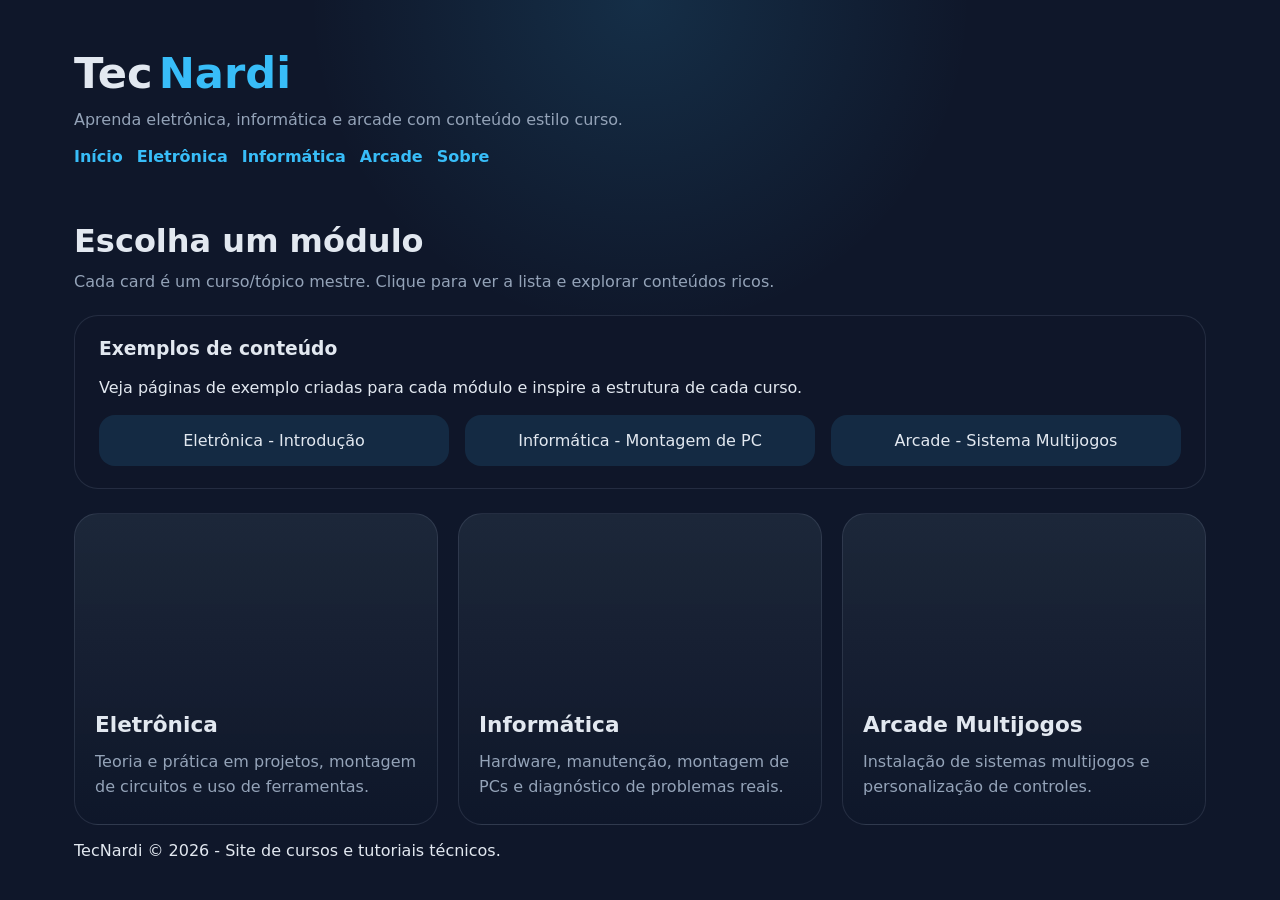
==== index.html @ a3ca3b81 "Adjust homepage filename for GitHub Pages" ====
<!DOCTYPE html>
<html lang="pt-BR">
<head>
  <meta charset="UTF-8">
  <meta name="viewport" content="width=device-width, initial-scale=1.0">
  <title>TecNardi - Curso e Tutoriais</title>
  <link rel="stylesheet" href="styles.css">
</head>
<body>
  <div class="page-shell">
    <header class="site-header">
      <div class="brand">
        <span class="brand-label">Tec</span><span class="brand-highlight">Nardi</span>
      </div>
      <p class="site-tagline">Aprenda eletrônica, informática e arcade com conteúdo estilo curso.</p>
      <nav class="top-nav" aria-label="Navegação principal">
        <a href="index.html">Início</a>
        <a href="pages/eletronica.html">Eletrônica</a>
        <a href="pages/informatica.html">Informática</a>
        <a href="pages/arcade.html">Arcade</a>
        <a href="pages/about.html">Sobre</a>
      </nav>
    </header>

    <main>
      <section class="hero">
        <h2>Escolha um módulo</h2>
        <p>Cada card é um curso/tópico mestre. Clique para ver a lista e explorar conteúdos ricos.</p>
      </section>

      <section class="example-links">
        <h3>Exemplos de conteúdo</h3>
        <p>Veja páginas de exemplo criadas para cada módulo e inspire a estrutura de cada curso.</p>
        <div class="link-grid">
          <a class="example-card" href="pages/eletronica-introducao.html">Eletrônica - Introdução</a>
          <a class="example-card" href="pages/informatica-montagem.html">Informática - Montagem de PC</a>
          <a class="example-card" href="pages/arcade-sistema.html">Arcade - Sistema Multijogos</a>
        </div>
      </section>

      <section class="card-grid" aria-label="Catálogo de módulos">
        <article class="card" data-module="eletronica">
          <div class="card-image card-electronica"></div>
          <div class="card-body">
            <h3>Eletrônica</h3>
            <p>Teoria e prática em projetos, montagem de circuitos e uso de ferramentas.</p>
          </div>
        </article>

        <article class="card" data-module="informatica">
          <div class="card-image card-informatica"></div>
          <div class="card-body">
            <h3>Informática</h3>
            <p>Hardware, manutenção, montagem de PCs e diagnóstico de problemas reais.</p>
          </div>
        </article>

        <article class="card" data-module="arcade">
          <div class="card-image card-arcade"></div>
          <div class="card-body">
            <h3>Arcade Multijogos</h3>
            <p>Instalação de sistemas multijogos e personalização de controles.</p>
          </div>
        </article>
      </section>

      <section class="module-panel hidden" id="modulePanel" aria-live="polite">
        <div class="module-header">
          <div>
            <p class="module-label">Módulo selecionado</p>
            <h2 id="moduleTitle"></h2>
            <p id="moduleDescription"></p>
          </div>
          <div class="module-actions">
            <a class="button button-secondary hidden" id="modulePageLink" href="#">Ver módulo completo</a>
            <button class="button button-secondary" id="closeModule">Fechar</button>
          </div>
        </div>

        <div class="module-content">
          <aside class="content-list">
            <h3>Conteúdos do módulo</h3>
            <ul id="contentItems"></ul>
          </aside>

          <article class="content-preview" id="contentPreview">
            <h3>Selecione um conteúdo</h3>
            <p>Os itens podem ser vídeo-aulas, tutoriais, galerias, links e textos completos.</p>
          </article>
        </div>
      </section>
    </main>

    <footer class="site-footer">
      <p>TecNardi &copy; 2026 - Site de cursos e tutoriais técnicos.</p>
    </footer>
  </div>
  <script src="script.js"></script>
</body>
</html>
---- styles.css ----
:root {
  --bg: #0f172a;
  --surface: #111827;
  --surface-alt: #1f2937;
  --text: #e2e8f0;
  --muted: #94a3b8;
  --accent: #38bdf8;
  --accent-dark: #0284c7;
  --border: rgba(148,163,184,.16);
}

* {
  box-sizing: border-box;
}

body {
  margin: 0;
  min-height: 100vh;
  font-family: Inter, system-ui, sans-serif;
  color: var(--text);
  background: radial-gradient(circle at top, rgba(56,189,248,.14), transparent 30%), var(--bg);
}

.page-shell {
  max-width: 1180px;
  margin: 0 auto;
  padding: 24px;
}

.site-header {
  padding: 24px 0 16px;
}

.brand {
  display: inline-flex;
  align-items: baseline;
  gap: 6px;
  font-size: 2.7rem;
  font-weight: 700;
}

.brand-label {
  color: var(--text);
}

.brand-highlight {
  color: var(--accent);
}

.site-tagline {
  margin: 12px 0 0;
  color: var(--muted);
  max-width: 760px;
}

.top-nav {
  display: flex;
  flex-wrap: wrap;
  gap: 14px;
  margin: 18px 0 0;
}

.top-nav a {
  color: var(--accent);
  text-decoration: none;
  font-weight: 600;
  transition: color .2s ease;
}

.top-nav a:hover {
  color: var(--text);
}

.hero {
  margin: 40px 0 24px;
}

.hero h2 {
  margin: 0;
  font-size: clamp(2rem, 2.4vw, 2.8rem);
}

.hero p {
  margin: 12px 0 0;
  color: var(--muted);
  max-width: 760px;
}

.card-grid {
  display: grid;
  grid-template-columns: repeat(auto-fit, minmax(260px, 1fr));
  gap: 20px;
}

.card {
  background: linear-gradient(180deg, rgba(30,41,59,.9), rgba(15,23,42,.95));
  border: 1px solid var(--border);
  border-radius: 24px;
  overflow: hidden;
  cursor: pointer;
  transition: transform .28s ease, border-color .28s ease, box-shadow .28s ease;
}

.card:hover {
  transform: translateY(-4px);
  border-color: rgba(56,189,248,.4);
  box-shadow: 0 18px 40px rgba(0,0,0,.22);
}

.card-image {
  height: 180px;
  background-size: cover;
  background-position: center;
}

.card-electronica {
  background-image: url('https://images.unsplash.com/photo-1518770660439-4636190af475?auto=format&fit=crop&w=1200&q=80');
}

.card-informatica {
  background-image: url('https://images.unsplash.com/photo-1515879218367-8466d910aaa4?auto=format&fit=crop&w=1200&q=80');
}

.card-arcade {
  background-image: url('https://images.unsplash.com/photo-1500530855697-b586d89ba3ee?auto=format&fit=crop&w=1200&q=80');
}

.card-body {
  padding: 18px 20px 24px;
}

.card-body h3 {
  margin: 0 0 12px;
  font-size: 1.35rem;
}

.card-body p {
  margin: 0;
  color: var(--muted);
  line-height: 1.6;
}

.module-panel {
  margin-top: 36px;
  background: var(--surface);
  border: 1px solid var(--border);
  border-radius: 24px;
  padding: 24px;
}

.module-header {
  display: flex;
  justify-content: space-between;
  gap: 16px;
  align-items: flex-start;
}

.module-actions {
  display: flex;
  gap: 10px;
  align-items: center;
}

.module-actions .button {
  white-space: nowrap;
}

.module-label {
  text-transform: uppercase;
  letter-spacing: .16em;
  font-size: .8rem;
  color: var(--accent);
  margin: 0 0 10px;
}

.module-header h2 {
  margin: 0;
  font-size: 2rem;
}

.module-header p {
  margin: 10px 0 0;
  color: var(--muted);
  max-width: 720px;
}

.content-list {
  width: min(320px, 100%);
  border-right: 1px solid var(--border);
  padding-right: 20px;
}

.content-list h3 {
  margin-top: 0;
}

  .example-links {
    background: rgba(15,23,42,.8);
    border: 1px solid var(--border);
    border-radius: 24px;
    padding: 22px 24px;
    margin-bottom: 24px;
  }

  .example-links h3 {
    margin-top: 0;
  }

  .link-grid {
    display: grid;
    grid-template-columns: repeat(auto-fit, minmax(200px, 1fr));
    gap: 16px;
    margin-top: 18px;
  }

  .example-card {
    display: inline-flex;
    align-items: center;
    justify-content: center;
    padding: 16px 18px;
    background: rgba(56,189,248,.12);
    color: var(--text);
    border-radius: 16px;
    text-decoration: none;
    transition: transform .2s ease, background .2s ease;
  }

  .example-card:hover {
    transform: translateY(-2px);
    background: rgba(56,189,248,.2);
  }

  .content-page {
    background: var(--surface);
    border: 1px solid var(--border);
    border-radius: 24px;
    padding: 28px;
  }

  .content-page h1 {
    margin-top: 0;
    font-size: clamp(2rem, 2.5vw, 2.6rem);
  }

  .content-page .lead {
    color: var(--muted);
    margin: 12px 0 24px;
    max-width: 760px;
  }

  .content-page section {
    margin-bottom: 22px;
  }

  .content-page ul {
    padding-left: 18px;
    color: var(--muted);
  }

  .content-page a.button {
    display: inline-block;
    margin-top: 12px;
  }
}

.content-list button {
  width: 100%;
  text-align: left;
  border: none;
  background: rgba(148,163,184,.08);
  color: var(--text);
  padding: 14px 16px;
  border-radius: 16px;
  cursor: pointer;
  transition: background .2s ease;
}

.content-list button:hover,
.content-list button.active {
  background: rgba(56,189,248,.18);
}

.content-preview {
  flex: 1;
  padding-left: 24px;
  min-height: 320px;
}

.content-preview h3 {
  margin-top: 0;
}

.content-preview p,
.content-preview li {
  color: var(--muted);
  line-height: 1.75;
}

.content-preview ul {
  padding-left: 18px;
}

.button {
  border: none;
  border-radius: 14px;
  padding: 12px 18px;
  font-weight: 600;
  cursor: pointer;
}

.button-secondary {
  background: rgba(148,163,184,.12);
  color: var(--text);
}

.button-secondary:hover {
  background: rgba(56,189,248,.15);
}

.download-grid {
  display: grid;
  grid-template-columns: repeat(auto-fit, minmax(120px, 1fr));
  gap: 12px;
  margin: 16px 0;
}

.download-link {
  display: inline-flex;
  align-items: center;
  justify-content: center;
  padding: 12px 14px;
  background: rgba(56,189,248,.15);
  color: var(--accent);
  border-radius: 12px;
  text-decoration: none;
  font-weight: 600;
  transition: background .2s ease, transform .2s ease;
}

.download-link:hover {
  background: rgba(56,189,248,.25);
  transform: translateY(-2px);
}

.important-note {
  background: rgba(220, 38, 38, 0.1);
  border: 1px solid rgba(220, 38, 38, 0.25);
  color: #fee2e2;
  padding: 14px 16px;
  border-radius: 14px;
  margin-top: 14px;
  line-height: 1.65;
}


.hidden {
  display: none;
}

@media (max-width: 860px) {
  .module-header {
    flex-direction: column;
  }

  .module-content {
    display: block;
  }

  .content-list {
    border-right: none;
    padding-right: 0;
    margin-bottom: 22px;
  }

  .content-preview {
    padding-left: 0;
  }

  .link-grid {
    grid-template-columns: 1fr;
  }

}

@media (max-width: 620px) {
  .page-shell {
    padding: 18px;
  }

  .hero h2 {
    font-size: 2rem;
  }
}
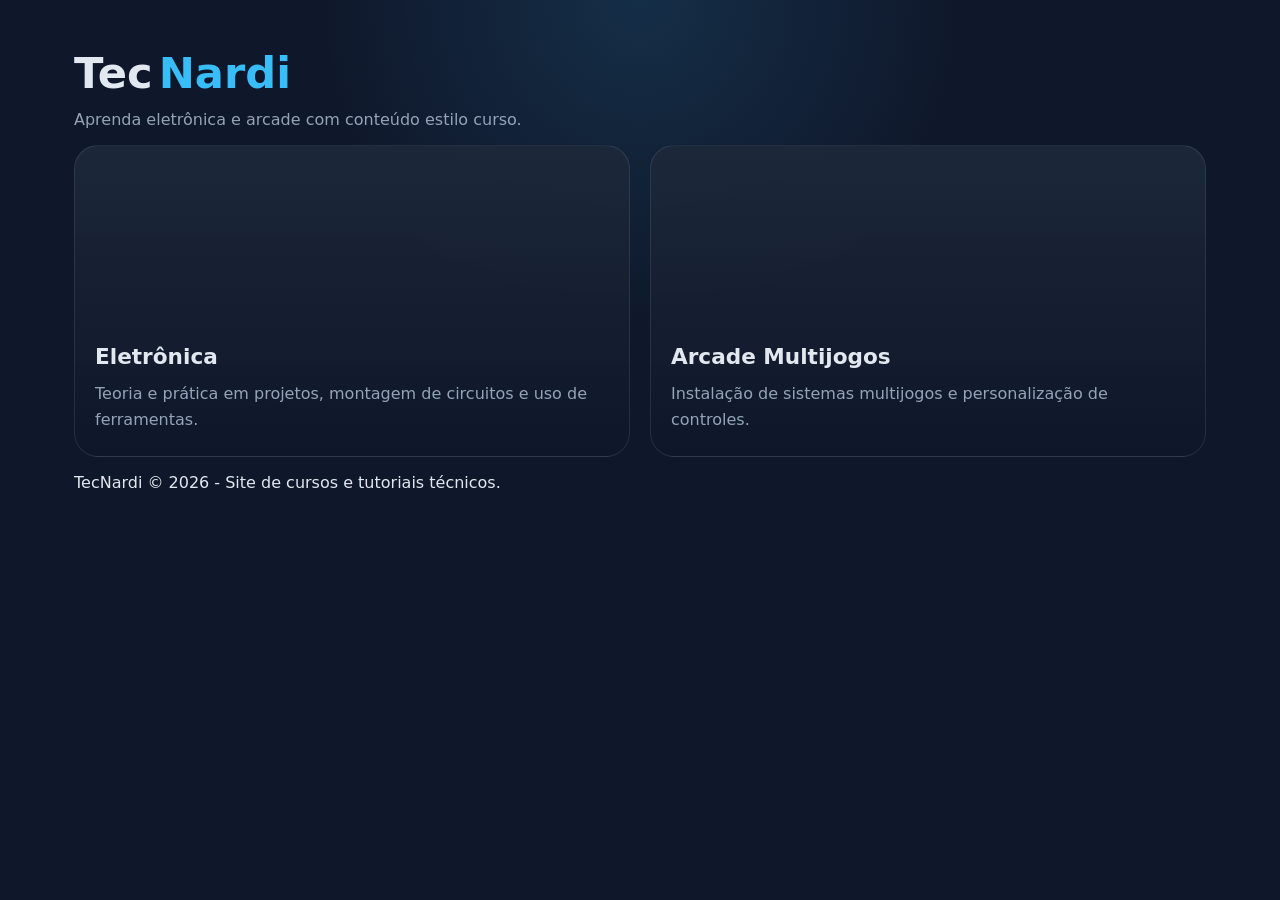
==== commit f444f703: "Remove módulo Informática e ajusta navegação do site" ====
--- a/index.html
+++ b/index.html
@@ -12,46 +12,16 @@
       <div class="brand">
         <span class="brand-label">Tec</span><span class="brand-highlight">Nardi</span>
       </div>
-      <p class="site-tagline">Aprenda eletrônica, informática e arcade com conteúdo estilo curso.</p>
-      <nav class="top-nav" aria-label="Navegação principal">
-        <a href="index.html">Início</a>
-        <a href="pages/eletronica.html">Eletrônica</a>
-        <a href="pages/informatica.html">Informática</a>
-        <a href="pages/arcade.html">Arcade</a>
-        <a href="pages/about.html">Sobre</a>
-      </nav>
+      <p class="site-tagline">Aprenda eletrônica e arcade com conteúdo estilo curso.</p>
     </header>
 
     <main>
-      <section class="hero">
-        <h2>Escolha um módulo</h2>
-        <p>Cada card é um curso/tópico mestre. Clique para ver a lista e explorar conteúdos ricos.</p>
-      </section>
-
-      <section class="example-links">
-        <h3>Exemplos de conteúdo</h3>
-        <p>Veja páginas de exemplo criadas para cada módulo e inspire a estrutura de cada curso.</p>
-        <div class="link-grid">
-          <a class="example-card" href="pages/eletronica-introducao.html">Eletrônica - Introdução</a>
-          <a class="example-card" href="pages/informatica-montagem.html">Informática - Montagem de PC</a>
-          <a class="example-card" href="pages/arcade-sistema.html">Arcade - Sistema Multijogos</a>
-        </div>
-      </section>
-
       <section class="card-grid" aria-label="Catálogo de módulos">
         <article class="card" data-module="eletronica">
           <div class="card-image card-electronica"></div>
           <div class="card-body">
             <h3>Eletrônica</h3>
             <p>Teoria e prática em projetos, montagem de circuitos e uso de ferramentas.</p>
-          </div>
-        </article>
-
-        <article class="card" data-module="informatica">
-          <div class="card-image card-informatica"></div>
-          <div class="card-body">
-            <h3>Informática</h3>
-            <p>Hardware, manutenção, montagem de PCs e diagnóstico de problemas reais.</p>
           </div>
         </article>
 
--- a/styles.css
+++ b/styles.css
@@ -352,6 +352,16 @@
   line-height: 1.65;
 }
 
+.arcade-page {
+  background-image: linear-gradient(rgba(15, 23, 42, 0.85), rgba(15, 23, 42, 0.85)), url('../images/arcade-bg.jpg');
+  background-size: cover;
+  background-position: center;
+  background-attachment: fixed;
+}
+
+.arcade-page.content-page {
+  border: 1px solid var(--border);
+}
 
 .hidden {
   display: none;
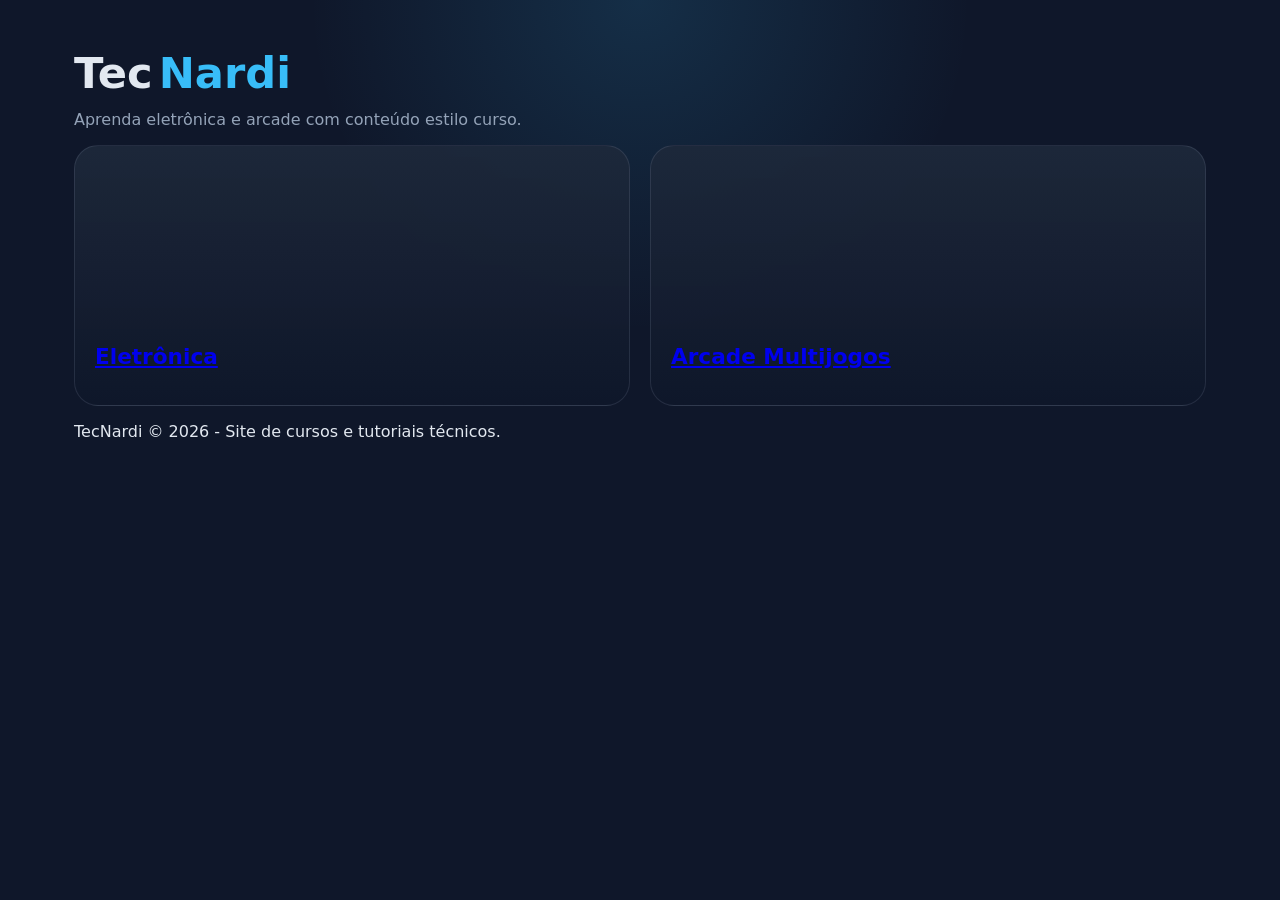
==== commit bb356507: "Ajusta navegação dos cards e remove menu da página de arcade" ====
--- a/index.html
+++ b/index.html
@@ -17,47 +17,19 @@
 
     <main>
       <section class="card-grid" aria-label="Catálogo de módulos">
-        <article class="card" data-module="eletronica">
+        <a class="card" href="pages/eletronica.html">
           <div class="card-image card-electronica"></div>
           <div class="card-body">
             <h3>Eletrônica</h3>
-            <p>Teoria e prática em projetos, montagem de circuitos e uso de ferramentas.</p>
           </div>
-        </article>
+        </a>
 
-        <article class="card" data-module="arcade">
+        <a class="card" href="pages/arcade.html">
           <div class="card-image card-arcade"></div>
           <div class="card-body">
             <h3>Arcade Multijogos</h3>
-            <p>Instalação de sistemas multijogos e personalização de controles.</p>
           </div>
-        </article>
-      </section>
-
-      <section class="module-panel hidden" id="modulePanel" aria-live="polite">
-        <div class="module-header">
-          <div>
-            <p class="module-label">Módulo selecionado</p>
-            <h2 id="moduleTitle"></h2>
-            <p id="moduleDescription"></p>
-          </div>
-          <div class="module-actions">
-            <a class="button button-secondary hidden" id="modulePageLink" href="#">Ver módulo completo</a>
-            <button class="button button-secondary" id="closeModule">Fechar</button>
-          </div>
-        </div>
-
-        <div class="module-content">
-          <aside class="content-list">
-            <h3>Conteúdos do módulo</h3>
-            <ul id="contentItems"></ul>
-          </aside>
-
-          <article class="content-preview" id="contentPreview">
-            <h3>Selecione um conteúdo</h3>
-            <p>Os itens podem ser vídeo-aulas, tutoriais, galerias, links e textos completos.</p>
-          </article>
-        </div>
+        </a>
       </section>
     </main>
 
